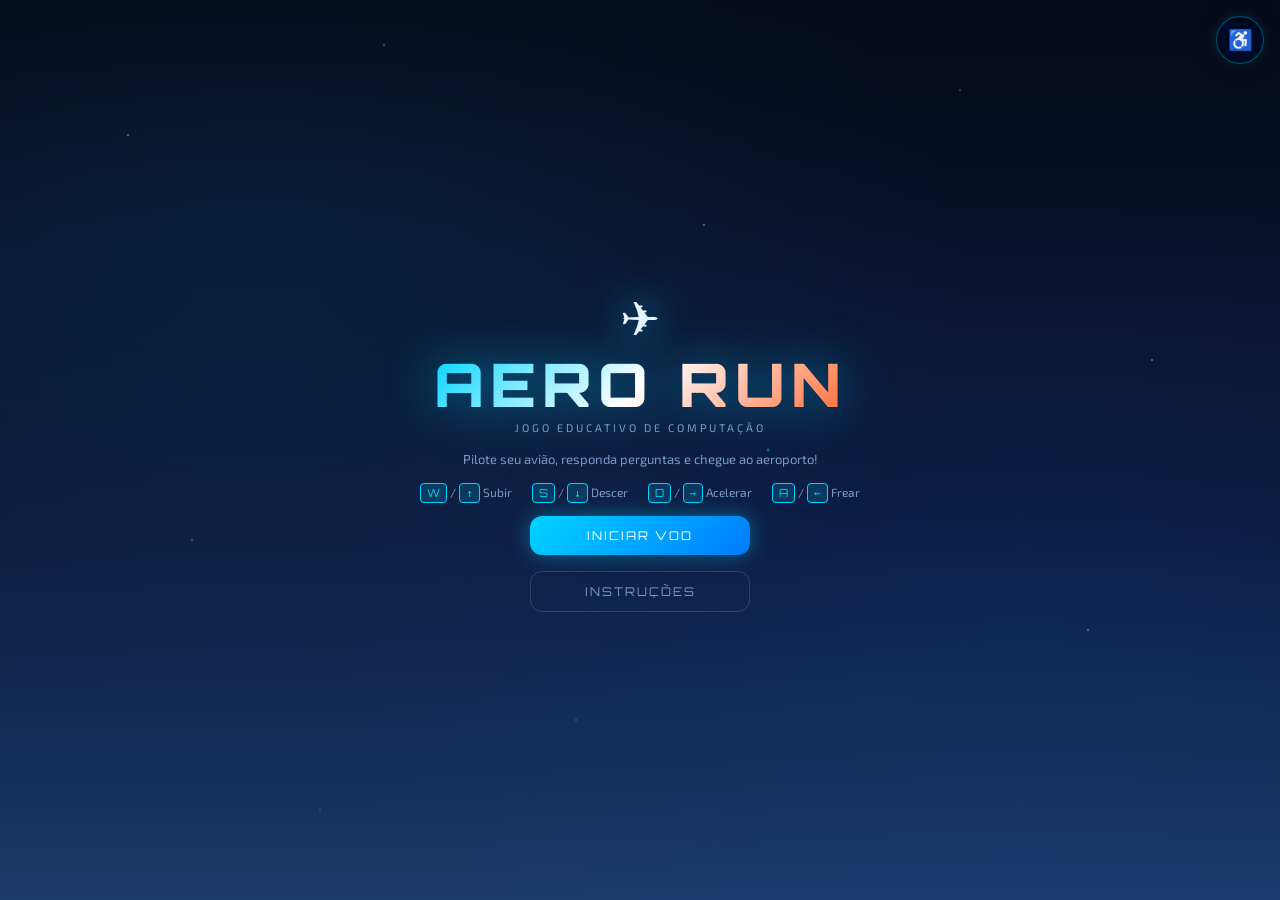
==== index.html @ 3db0f4b1 "Implementação da fonte A++ quase finalizado" ====
<!DOCTYPE html>
<html lang="pt-BR">
<head>
  <meta charset="UTF-8">
  <meta name="viewport" content="width=device-width, initial-scale=1.0">
  <title>Aero Run – Jogo Educativo</title>
  <link rel="stylesheet" href="assests/css/style.css">
  <link href="https://fonts.googleapis.com/css2?family=Orbitron:wght@400;700;900&family=Exo+2:wght@300;400;600&display=swap" rel="stylesheet">
</head>
<body>

  <!-- BOTÃO DE ACESSIBILIDADE FIXO (sempre visível) -->
  <button id="btn-accessibility" class="a11y-fab" title="Acessibilidade" aria-label="Abrir menu de acessibilidade">♿</button>

  <!-- SVG oculto com filtros de daltonismo -->
  <svg id="colorblind-filters" aria-hidden="true" focusable="false">
    <defs>
      <!-- Deuteranopia (deficiência verde) -->
      <filter id="cb-deuteranopia" color-interpolation-filters="linearRGB">
        <feColorMatrix type="matrix" values="
          0.367  0.861 -0.228  0  0
          0.280  0.673  0.047  0  0
         -0.012  0.043  0.969  0  0
          0      0      0      1  0"/>
      </filter>
      <!-- Protanopia (deficiência vermelha) -->
      <filter id="cb-protanopia" color-interpolation-filters="linearRGB">
        <feColorMatrix type="matrix" values="
          0.152  1.053 -0.205  0  0
          0.115  0.786  0.099  0  0
         -0.004 -0.048  1.052  0  0
          0      0      0      1  0"/>
      </filter>
      <!-- Tritanopia (deficiência azul) -->
      <filter id="cb-tritanopia" color-interpolation-filters="linearRGB">
        <feColorMatrix type="matrix" values="
          1.256 -0.077 -0.180  0  0
         -0.078  0.931  0.148  0  0
          0.005  0.691  0.304  0  0
          0      0      0      1  0"/>
      </filter>
    </defs>
  </svg>

  <!-- MODAL DE ACESSIBILIDADE -->
  <div id="accessibility-modal" class="accessibility-modal hidden" role="dialog" aria-modal="true" aria-labelledby="a11y-title">
    <div class="accessibility-panel">
      <div class="accessibility-header">
        <span class="accessibility-icon">♿</span>
        <h2 id="a11y-title">Acessibilidade</h2>
      </div>

      <!-- Fonte -->
      <div class="accessibility-section">
        <label class="accessibility-label">Tamanho da Fonte</label>
        <div class="font-size-controls">
          <button class="font-btn active" id="font-medium" title="Médio">A</button>
          <button class="font-btn" id="font-large"  title="Grande">A<sup>+</sup></button>
          <button class="font-btn" id="font-xlarge" title="Extra Grande">A<sup>++</sup></button>
        </div>
        <div class="font-preview">
          <span id="font-preview-text">Pilote seu avião até o aeroporto!</span>
        </div>
      </div>

      <!-- Tema -->
      <div class="accessibility-section">
        <label class="accessibility-label">Tema de Cores</label>
        <div class="theme-options">
          <button class="theme-opt-btn active" id="theme-dark"     title="Tema Escuro">🌙 Escuro</button>
          <button class="theme-opt-btn"        id="theme-light"    title="Tema Claro">☀️ Claro</button>
          <button class="theme-opt-btn"        id="theme-contrast" title="Alto Contraste">⬛ Alto Contraste</button>
        </div>
      </div>

      <!-- Daltonismo -->
      <div class="accessibility-section">
        <label class="accessibility-label">Modo Daltonismo</label>
        <div class="theme-options">
          <button class="theme-opt-btn active" id="cb-none"          title="Sem filtro">Nenhum</button>
          <button class="theme-opt-btn"        id="cb-deuteranopia-btn" title="Deficiência de verde">Deuteranopia</button>
          <button class="theme-opt-btn"        id="cb-protanopia-btn"   title="Deficiência de vermelho">Protanopia</button>
          <button class="theme-opt-btn"        id="cb-tritanopia-btn"   title="Deficiência de azul">Tritanopia</button>
        </div>
      </div>

      <button id="btn-close-accessibility" class="btn-primary btn-close-a11y">FECHAR</button>
    </div>
  </div>

  <!-- TELA INICIAL -->
  <div id="screen-start" class="screen active">
    <div class="stars-bg"></div>
    <div class="start-content">
      <div class="logo-area">
        <div class="plane-logo">✈</div>
        <h1>AERO RUN</h1>
        <p class="subtitle">Jogo Educativo de Computação</p>
      </div>
      <div class="start-info">
        <p>Pilote seu avião, responda perguntas e chegue ao aeroporto!</p>
      </div>
      <div class="controls-hint">
        <span><kbd>W</kbd> / <kbd>↑</kbd> Subir</span>
        <span><kbd>S</kbd> / <kbd>↓</kbd> Descer</span>
        <span><kbd>D</kbd> / <kbd>→</kbd> Acelerar</span>
        <span><kbd>A</kbd> / <kbd>←</kbd> Frear</span>
      </div>
      <button id="btn-start" class="btn-primary">INICIAR VOO</button>
      <button id="btn-instructions" class="btn-secondary">INSTRUÇÕES</button>
    </div>
  </div>

  <!-- TELA DE INSTRUÇÕES -->
  <div id="screen-instructions" class="screen">
    <div class="stars-bg"></div>
    <div class="modal-box">
      <h2>📋 Como Jogar</h2>
      <ul>
        <li>🎮 Use <strong>W/S</strong> ou <strong>setas</strong> para subir e descer</li>
        <li>🚀 Use <strong>D/→</strong> para acelerar e <strong>A/←</strong> para frear</li>
        <li>🐦 Evite os pássaros — colisão reduz combustível e retira 5 pontos</li>
        <li>❓ Colete os <strong>?</strong> para responder perguntas de computação</li>
        <li>⌨️ Nas perguntas, use <strong>W/S</strong> ou <strong>↑/↓</strong> para escolher e <strong>Enter</strong> para confirmar</li>
        <li>✅ Acertar = +5 pontos | ❌ Errar = -5 pontos</li>
        <li>🏁 Chegue ao aeroporto com combustível suficiente!</li>
      </ul>
      <h3>🏅 Medalhas</h3>
      <div class="medals-info">
        <span class="medal bronze">🥉 Bronze: 0–49</span>
        <span class="medal silver">🥈 Prata: 50–79</span>
        <span class="medal gold">🥇 Ouro: 80–100+</span>
      </div>
      <button id="btn-back" class="btn-secondary">VOLTAR</button>
    </div>
  </div>

  <!-- TELA DO JOGO -->
  <div id="screen-game" class="screen">
    <!-- HUD -->
    <div id="hud">
      <div class="hud-left">
        <span id="hud-phase">Fase 1</span>
      </div>
      <div class="hud-center">
        <div class="fuel-bar-wrap">
          <span>⛽</span>
          <div class="fuel-bar-track">
            <div id="fuel-bar" class="fuel-bar"></div>
          </div>
          <span id="fuel-text">100%</span>
        </div>
      </div>
      <div class="hud-right">
        <span>⭐ <span id="score">0</span></span>
      </div>
    </div>

    <!-- CANVAS DO JOGO -->
    <canvas id="gameCanvas"></canvas>

    <!-- OVERLAY DE PERGUNTA -->
    <div id="question-overlay" class="hidden">
      <div class="question-box">
        <button id="btn-question-close" class="question-close-btn hidden" title="Fechar" aria-label="Fechar pergunta">✕</button>
        <div class="question-header">❓ Pergunta de Computação</div>
        <p id="question-text"></p>
        <div id="question-options"></div>
        <div id="question-feedback" class="hidden"></div>
        <button id="btn-question-continue" class="btn-primary question-continue-btn hidden">CONTINUAR</button>
      </div>
    </div>

    <!-- OVERLAY DE PAUSA -->
    <div id="pause-overlay" class="hidden">
      <div class="modal-box">
        <h2>⏸ Pausado</h2>
        <button id="btn-resume" class="btn-primary">CONTINUAR</button>
        <button id="btn-quit" class="btn-secondary">SAIR</button>
      </div>
    </div>

    <button id="btn-pause" title="Pausar">⏸</button>
  </div>

  <!-- TELA DE FIM DE JOGO -->
  <div id="screen-gameover" class="screen">
    <div class="stars-bg"></div>
    <div class="modal-box">
      <div id="gameover-icon">💥</div>
      <h2 id="gameover-title">Fim de Voo!</h2>
      <p id="gameover-msg"></p>
      <div id="final-score-area">
        <span class="final-score-label">Pontuação Final</span>
        <span id="final-score">0</span>
        <span id="final-medal"></span>
        <div id="skill-message"></div>
      </div>
      <button id="btn-restart" class="btn-primary">JOGAR NOVAMENTE</button>
      <button id="btn-menu" class="btn-secondary">MENU</button>
    </div>
  </div>

  <script src="assests/js/questions.js?v=4"></script>
  <script src="assests/js/audio.js?v=4"></script>
  <script src="assests/js/game.js?v=4"></script>
</body>
</html>
---- assests/css/style.css ----
/* ===========================
   AERO RUN – style.css
   =========================== */

   :root {
    --sky-dark: #0a0e1a;
    --sky-mid: #0d1b3e;
    --sky-light: #1a3a6b;
    --accent: #00d4ff;
    --accent2: #ff6b35;
    --current-accent: #00d4ff;
    --success: #00e676;
    --danger: #ff3d3d;
    --text: #e8f4fd;
    --text-dim: #7a9cc4;
    --gold: #ffd700;
    --silver: #c0c0c0;
    --bronze: #cd7f32;
    --hud-bg: rgba(0, 10, 30, 0.85);
    --modal-bg: rgba(5, 15, 40, 0.97);
    --radius: 12px;
  }
  
  * {
    margin: 0;
    padding: 0;
    box-sizing: border-box;
  }
  
  body {
    font-family: 'Exo 2', sans-serif;
    background: var(--sky-dark);
    color: var(--text);
    overflow: hidden;
    width: 100vw;
    height: 100vh;
  }
  
  /* ===========================
     SCREENS
     =========================== */
  .screen {
    display: none;
    position: absolute;
    inset: 0;
    width: 100%;
    height: 100%;
  }
  .screen.active {
    display: flex;
    align-items: flex-start;
    justify-content: center;
    overflow-y: auto;
  }
  /* Centraliza verticalmente via margin:auto no próprio conteúdo (não no
     contêiner). Isso evita o bug clássico do flexbox onde align-items:center
     + overflow corta o topo do conteúdo e impede a rolagem até lá. Quando o
     conteúdo é mais alto que a tela, a margem vira 0 e dá para rolar
     normalmente do topo ao fim. */
  .screen.active > .start-content,
  .screen.active > .modal-box {
    margin-top: auto;
    margin-bottom: auto;
  }

  /* ===========================
     STARS BACKGROUND
     =========================== */
  .stars-bg {
    position: fixed;
    inset: 0;
    background:
      radial-gradient(ellipse at 20% 30%, rgba(0,180,255,0.08) 0%, transparent 50%),
      radial-gradient(ellipse at 80% 70%, rgba(0,80,200,0.1) 0%, transparent 50%),
      linear-gradient(180deg, #050a18 0%, #0d1b3e 60%, #1a3a6b 100%);
    z-index: 0;
  }
  .stars-bg::before {
    content: '';
    position: absolute;
    inset: 0;
    background-image:
      radial-gradient(1px 1px at 10% 15%, white 0%, transparent 100%),
      radial-gradient(1px 1px at 30% 5%, rgba(255,255,255,0.8) 0%, transparent 100%),
      radial-gradient(1px 1px at 55% 25%, white 0%, transparent 100%),
      radial-gradient(1px 1px at 75% 10%, rgba(255,255,255,0.6) 0%, transparent 100%),
      radial-gradient(1px 1px at 90% 40%, white 0%, transparent 100%),
      radial-gradient(1px 1px at 15% 60%, rgba(255,255,255,0.7) 0%, transparent 100%),
      radial-gradient(1px 1px at 45% 80%, rgba(255,255,255,0.5) 0%, transparent 100%),
      radial-gradient(1px 1px at 85% 70%, white 0%, transparent 100%),
      radial-gradient(2px 2px at 60% 50%, rgba(0,212,255,0.6) 0%, transparent 100%),
      radial-gradient(1px 1px at 25% 90%, rgba(255,255,255,0.4) 0%, transparent 100%);
  }
  
  /* ===========================
     START SCREEN
     =========================== */
  .start-content {
    position: relative;
    z-index: 1;
    display: flex;
    flex-direction: column;
    align-items: center;
    gap: 16px;
    text-align: center;
    max-width: 480px;
    padding: 28px 20px;
  }
  
  .logo-area {
    display: flex;
    flex-direction: column;
    align-items: center;
    gap: 4px;
  }
  
  .plane-logo {
    font-size: 48px;
    animation: planeFly 3s ease-in-out infinite;
    filter: drop-shadow(0 0 20px var(--accent));
  }
  
  @keyframes planeFly {
    0%, 100% { transform: translateY(0) rotate(-5deg); }
    50%       { transform: translateY(-12px) rotate(5deg); }
  }
  
  h1 {
    font-family: 'Orbitron', monospace;
    font-size: clamp(34px, 7vw, 60px);
    font-weight: 900;
    letter-spacing: 6px;
    background: linear-gradient(135deg, var(--accent), #ffffff, var(--accent2));
    -webkit-background-clip: text;
    -webkit-text-fill-color: transparent;
    background-clip: text;
    text-shadow: none;
    filter: drop-shadow(0 0 24px rgba(0,212,255,0.5));
    line-height: 1.1;
  }
  
  .subtitle {
    font-size: 11px;
    letter-spacing: 3px;
    text-transform: uppercase;
    color: var(--text-dim);
  }
  
  .start-info p {
    font-size: 13px;
    color: var(--text-dim);
    line-height: 1.5;
  }
  
  .controls-hint {
    display: flex;
    flex-wrap: wrap;
    justify-content: center;
    row-gap: 6px;
    column-gap: 20px;
    color: var(--text-dim);
    font-size: 12px;
  }
  
  kbd {
    background: rgba(0,212,255,0.15);
    border: 1px solid var(--accent);
    border-radius: 4px;
    padding: 2px 6px;
    font-family: 'Orbitron', monospace;
    font-size: 11px;
    color: var(--accent);
  }
  
  /* ===========================
     BUTTONS
     =========================== */
  .btn-primary, .btn-secondary {
    font-family: 'Orbitron', monospace;
    font-size: 12px;
    letter-spacing: 2px;
    padding: 12px 32px;
    border: none;
    border-radius: var(--radius);
    cursor: pointer;
    transition: all 0.2s;
    width: 220px;
  }
  
  .btn-primary {
    background: linear-gradient(135deg, var(--accent), #007aff);
    color: #fff;
    box-shadow: 0 0 20px rgba(0,212,255,0.4);
  }
  .btn-primary:hover {
    transform: translateY(-2px);
    box-shadow: 0 0 35px rgba(0,212,255,0.6);
  }
  
  .btn-secondary {
    background: transparent;
    color: var(--text-dim);
    border: 1px solid rgba(255,255,255,0.15);
  }
  .btn-secondary:hover {
    border-color: var(--accent);
    color: var(--accent);
  }
  
  /* ===========================
     MODAL BOX (Instructions, Pause, Gameover)
     =========================== */
  .modal-box {
    position: relative;
    z-index: 1;
    background: var(--modal-bg);
    border: 1px solid rgba(0,212,255,0.2);
    border-radius: 20px;
    padding: 40px 48px;
    display: flex;
    flex-direction: column;
    align-items: center;
    gap: 20px;
    max-width: 480px;
    width: 90%;
    box-shadow: 0 0 60px rgba(0,0,0,0.8), 0 0 30px rgba(0,212,255,0.1);
    text-align: center;
  }
  
  .modal-box h2 {
    font-family: 'Orbitron', monospace;
    font-size: 22px;
    color: var(--accent);
    letter-spacing: 2px;
  }
  
  .modal-box h3 {
    font-size: 16px;
    font-weight: 600;
    color: var(--text-dim);
  }
  
  .modal-box ul {
    list-style: none;
    text-align: left;
    display: flex;
    flex-direction: column;
    gap: 10px;
    width: 100%;
  }
  
  .modal-box ul li {
    background: rgba(255,255,255,0.04);
    padding: 10px 14px;
    border-radius: 8px;
    font-size: 14px;
    line-height: 1.5;
    border-left: 3px solid var(--accent);
  }
  
  .medals-info {
    display: flex;
    gap: 12px;
    flex-wrap: wrap;
    justify-content: center;
  }
  
  .medal {
    padding: 6px 16px;
    border-radius: 20px;
    font-size: 13px;
    font-weight: 600;
  }
  .medal.bronze { background: rgba(205,127,50,0.2); border: 1px solid var(--bronze); color: var(--bronze); }
  .medal.silver { background: rgba(192,192,192,0.15); border: 1px solid var(--silver); color: var(--silver); }
  .medal.gold   { background: rgba(255,215,0,0.15); border: 1px solid var(--gold); color: var(--gold); }

  /* ===========================
     TELA DE INSTRUÇÕES — cabe 100% na tela, com rolagem interna
     quando o conteúdo (ou a fonte grande) não couber na viewport.
     =========================== */
  #screen-instructions .modal-box {
    gap: 14px;
    padding: 32px 36px 28px;
    max-height: min(620px, 88vh);
    overflow-y: auto;
    overscroll-behavior: contain;
  }
  #screen-instructions .modal-box ul { gap: 8px; }
  #screen-instructions .modal-box ul li { padding: 9px 12px; }
  #screen-instructions .modal-box h3 { margin-top: 2px; }

  /* Barra de rolagem discreta, no estilo do jogo */
  #screen-instructions .modal-box::-webkit-scrollbar { width: 8px; }
  #screen-instructions .modal-box::-webkit-scrollbar-track { background: transparent; }
  #screen-instructions .modal-box::-webkit-scrollbar-thumb {
    background: rgba(0,212,255,0.35);
    border-radius: 4px;
  }
  #screen-instructions .modal-box::-webkit-scrollbar-thumb:hover { background: rgba(0,212,255,0.55); }

  /* Telas baixas (ex.: celular em paisagem) — reduz espaçamentos antes de precisar rolar */
  @media (max-height: 640px) {
    #screen-instructions .modal-box {
      max-height: 94vh;
      padding: 22px 24px 20px;
      gap: 10px;
    }
    #screen-instructions .modal-box ul li { padding: 7px 10px; }
  }
  
  /* ===========================
     GAME SCREEN
     =========================== */
  #screen-game {
    display: none;
    flex-direction: column;
  }
  #screen-game.active {
    display: flex;
  }
  
  #gameCanvas {
    display: block;
    width: 100%;
    height: 100%;
  }
  
  /* ===========================
     HUD
     =========================== */
  #hud {
    position: absolute;
    top: 0;
    left: 0;
    right: 0;
    z-index: 10;
    display: flex;
    align-items: center;
    justify-content: space-between;
    padding: 10px 20px;
    background: var(--hud-bg);
    border-bottom: 1px solid rgba(0,212,255,0.2);
    transition: border-color 1s ease;
    backdrop-filter: blur(8px);
    gap: 16px;
  }
  
  .hud-left, .hud-right {
    font-family: 'Orbitron', monospace;
    font-size: 13px;
    color: var(--current-accent);
    letter-spacing: 1px;
    min-width: 80px;
    transition: color 1s ease;
  }
  .hud-right { text-align: right; font-size: 15px; }
  
  .hud-center {
    flex: 1;
    display: flex;
    justify-content: center;
  }
  
  .fuel-bar-wrap {
    display: flex;
    align-items: center;
    gap: 8px;
    font-size: 13px;
    color: var(--text-dim);
  }
  
  .fuel-bar-track {
    width: 180px;
    height: 12px;
    background: rgba(255,255,255,0.1);
    border-radius: 6px;
    overflow: hidden;
    border: 1px solid rgba(255,255,255,0.1);
  }
  
  .fuel-bar {
    height: 100%;
    width: 100%;
    background: linear-gradient(90deg, var(--success), #00b8d4);
    border-radius: 6px;
    transition: width 0.3s, background 0.5s;
  }
  .fuel-bar.medium { background: linear-gradient(90deg, #ffb300, #ff6b35); }
  .fuel-bar.low    { background: linear-gradient(90deg, var(--danger), #ff8000); animation: fuelPulse 0.6s infinite; }
  
  @keyframes fuelPulse {
    0%, 100% { opacity: 1; }
    50%       { opacity: 0.5; }
  }
  
  #fuel-text {
    font-family: 'Orbitron', monospace;
    font-size: 11px;
    color: var(--current-accent);
    min-width: 36px;
    transition: color 1s ease;
  }
  
  #btn-pause {
    position: absolute;
    top: 60px;
    right: 16px;
    z-index: 10;
    background: var(--hud-bg);
    border: 1px solid rgba(255,255,255,0.15);
    color: var(--text-dim);
    width: 36px;
    height: 36px;
    border-radius: 8px;
    cursor: pointer;
    font-size: 16px;
    backdrop-filter: blur(8px);
    transition: all 0.2s;
  }
  #btn-pause:hover { border-color: var(--accent); color: var(--accent); }
  
  /* ===========================
     QUESTION OVERLAY
     =========================== */
  #question-overlay {
    position: absolute;
    inset: 0;
    z-index: 20;
    display: flex;
    align-items: center;
    justify-content: center;
    background: rgba(0,5,20,0.7);
    backdrop-filter: blur(4px);
    animation: fadeIn 0.3s;
  }
  #question-overlay.hidden { display: none; }
  
  @keyframes fadeIn {
    from { opacity: 0; }
    to   { opacity: 1; }
  }
  
  .question-box {
    position: relative;
    background: var(--modal-bg);
    border: 1px solid rgba(0,212,255,0.3);
    border-radius: 16px;
    padding: 24px 28px;
    max-width: 480px;
    width: 90%;
    box-shadow: 0 0 40px rgba(0,212,255,0.18);
    display: flex;
    flex-direction: column;
    gap: 12px;
  }

  /* Botão "X" para fechar a pergunta manualmente (aparece após responder) */
  .question-close-btn {
    position: absolute;
    top: 12px;
    right: 12px;
    width: 28px;
    height: 28px;
    border-radius: 50%;
    border: 1px solid rgba(255,255,255,0.2);
    background: rgba(255,255,255,0.08);
    color: var(--text-dim);
    font-size: 13px;
    line-height: 1;
    cursor: pointer;
    display: flex;
    align-items: center;
    justify-content: center;
    transition: all 0.15s;
  }
  .question-close-btn:hover {
    border-color: var(--danger);
    color: var(--danger);
    background: rgba(255,61,61,0.12);
  }
  .question-close-btn.hidden { display: none; }

  /* Botão "CONTINUAR" — fecha a pergunta após o jogador ver o resultado */
  .question-continue-btn {
    align-self: center;
    margin-top: 4px;
  }
  .question-continue-btn.hidden { display: none; }
  
  .question-header {
    font-family: 'Orbitron', monospace;
    font-size: 11px;
    color: var(--accent);
    letter-spacing: 2px;
    text-align: center;
  }
  
  #question-text {
    font-size: 14px;
    line-height: 1.5;
    text-align: center;
    color: var(--text);
  }
  
  #question-options {
    display: flex;
    flex-direction: column;
    gap: 8px;
  }
  
  .option-btn {
    background: rgba(255,255,255,0.05);
    border: 1px solid rgba(255,255,255,0.12);
    border-radius: 8px;
    padding: 10px 14px;
    color: var(--text);
    font-family: 'Exo 2', sans-serif;
    font-size: 13px;
    cursor: pointer;
    text-align: left;
    transition: all 0.15s;
    line-height: 1.4;
  }
  .option-btn:hover:not(:disabled) {
    border-color: var(--accent);
    background: rgba(0,212,255,0.1);
  }
  /* Alternativa selecionada via teclado (W/S ou ↑/↓) */
  .option-btn.selected:not(:disabled) {
    border-color: var(--accent);
    background: rgba(0,212,255,0.14);
    box-shadow: 0 0 0 2px rgba(0,212,255,0.3) inset;
  }
  .option-btn.correct {
    background: rgba(0,230,118,0.2);
    border-color: var(--success);
    color: var(--success);
  }
  .option-btn.wrong {
    background: rgba(255,61,61,0.2);
    border-color: var(--danger);
    color: var(--danger);
  }
  
  #question-feedback {
    text-align: center;
    font-size: 13px;
    padding: 8px;
    border-radius: 8px;
    font-weight: 600;
  }
  #question-feedback.hidden { display: none; }
  #question-feedback.success { color: var(--success); background: rgba(0,230,118,0.1); }
  #question-feedback.fail    { color: var(--danger);  background: rgba(255,61,61,0.1); }
  
  /* ===========================
     PAUSE OVERLAY
     =========================== */
  #pause-overlay {
    position: absolute;
    inset: 0;
    z-index: 20;
    display: flex;
    align-items: center;
    justify-content: center;
    background: rgba(0,5,20,0.75);
    backdrop-filter: blur(6px);
  }
  #pause-overlay.hidden { display: none; }
  
  /* ===========================
     GAME OVER SCREEN
     Tamanhos em clamp() para encolher em telas/janelas baixas
     antes de precisar de rolagem — a rolagem é só um resguardo.
     =========================== */
  #gameover-icon {
    font-size: clamp(26px, 6vh, 40px);
    animation: bounceIn 0.5s;
    line-height: 1;
  }
  
  @keyframes bounceIn {
    0%   { transform: scale(0); }
    60%  { transform: scale(1.2); }
    100% { transform: scale(1); }
  }
  
  #gameover-title {
    font-family: 'Orbitron', monospace;
    font-size: clamp(16px, 3.4vh, 20px);
    color: var(--accent);
  }
  
  #gameover-msg {
    color: var(--text-dim);
    font-size: clamp(11px, 2.2vh, 13px);
    line-height: 1.4;
  }
  
  #final-score-area {
    display: flex;
    flex-direction: column;
    align-items: center;
    gap: 2px;
    padding: clamp(8px, 1.8vh, 12px) clamp(14px, 3vw, 24px);
    background: rgba(0,212,255,0.06);
    border: 1px solid rgba(0,212,255,0.2);
    border-radius: 12px;
    width: 100%;
  }
  
  .final-score-label {
    font-size: 10px;
    letter-spacing: 2px;
    text-transform: uppercase;
    color: var(--text-dim);
  }
  
  #final-score {
    font-family: 'Orbitron', monospace;
    font-size: clamp(26px, 6vh, 38px);
    font-weight: 900;
    color: var(--accent);
    line-height: 1.1;
  }
  
  #final-medal {
    font-size: clamp(18px, 4vh, 26px);
    line-height: 1.2;
  }
  
  #skill-message {
    margin-top: 4px;
    padding: clamp(7px, 1.4vh, 10px) 14px;
    border-radius: 10px;
    background: rgba(255,255,255,0.07);
    border: 1px solid rgba(255,255,255,0.15);
    font-size: clamp(11px, 2.2vh, 13px);
    line-height: 1.4;
    color: #c8e6ff;
    text-align: center;
    font-style: italic;
  }
  
  /* Gameover usa modal-box menor que instruções, com padding/gap responsivos
     e um teto de altura + rolagem interna apenas como resguardo final,
     para nenhum elemento (ícone no topo, botão MENU embaixo) ficar cortado. */
  #screen-gameover .modal-box {
    padding: clamp(16px, 3.2vh, 28px) clamp(20px, 4vw, 36px);
    gap: clamp(6px, 1.4vh, 12px);
    max-width: 440px;
    max-height: min(680px, 94vh);
    overflow-y: auto;
    overscroll-behavior: contain;
  }
  #screen-gameover .modal-box::-webkit-scrollbar { width: 8px; }
  #screen-gameover .modal-box::-webkit-scrollbar-track { background: transparent; }
  #screen-gameover .modal-box::-webkit-scrollbar-thumb {
    background: rgba(0,212,255,0.35);
    border-radius: 4px;
  }
  #screen-gameover .modal-box::-webkit-scrollbar-thumb:hover { background: rgba(0,212,255,0.55); }

  /* Botões da tela final também respiram um pouco menos em telas baixas */
  #screen-gameover .btn-primary,
  #screen-gameover .btn-secondary {
    padding: clamp(9px, 1.8vh, 15px) 32px;
  }
    
  #phase-banner {
    position: absolute;
    top: 50%;
    left: 50%;
    transform: translate(-50%, -50%);
    z-index: 15;
    font-family: 'Orbitron', monospace;
    font-size: 28px;
    font-weight: 700;
    color: #fff;
    text-shadow: 0 0 30px var(--accent);
    letter-spacing: 4px;
    background: rgba(0,5,20,0.7);
    padding: 16px 40px;
    border-radius: 12px;
    border: 1px solid rgba(0,212,255,0.3);
    backdrop-filter: blur(8px);
    animation: phaseBanner 2.5s forwards;
    pointer-events: none;
  }
  
  @keyframes phaseBanner {
    0%   { opacity: 0; transform: translate(-50%, -60%) scale(0.8); }
    20%  { opacity: 1; transform: translate(-50%, -50%) scale(1); }
    70%  { opacity: 1; transform: translate(-50%, -50%) scale(1); }
    100% { opacity: 0; transform: translate(-50%, -40%) scale(1.05); }
  }
  
  /* ===========================
     SCORE POPUP
     =========================== */
  .score-popup {
    position: absolute;
    font-family: 'Orbitron', monospace;
    font-size: 20px;
    font-weight: 700;
    pointer-events: none;
    z-index: 12;
    animation: scoreFloat 1.2s forwards;
  }
  .score-popup.positive { color: var(--success); }
  .score-popup.negative { color: var(--danger); }
  
  @keyframes scoreFloat {
    0%   { opacity: 1; transform: translateY(0); }
    100% { opacity: 0; transform: translateY(-60px); }
  }
  
  /* ===========================
     RESPONSIVE
     =========================== */
  @media (max-width: 480px) {
    .fuel-bar-track { width: 120px; }
    .modal-box { padding: 28px 20px; }
    h1 { font-size: 40px; letter-spacing: 4px; }
  }

  /* ===========================

  /* ===========================
     FONT SIZE LEVELS
     Afeta todas as telas: início, instruções, perguntas, fim de jogo, pausa
     =========================== */

  /* Médio (padrão) */
  body.font-medium { font-size: 16px; }

  /* Grande */
  body.font-large {
    font-size: 20px;
  }
  body.font-large .start-info p,
  body.font-large .controls-hint,
  body.font-large .modal-box ul li,
  body.font-large .modal-box p,
  body.font-large #question-text,
  body.font-large .option-btn { font-size: 17px; }

  body.font-large .question-header,
  body.font-large #question-feedback { font-size: 14px; }
  body.font-large .subtitle { font-size: 13px; }

  body.font-large .btn-primary,
  body.font-large .btn-secondary { font-size: 14px; padding: 15px 40px; width: 260px; }
  /* Botão fechar não muda de tamanho com a fonte */
  body.font-large .btn-close-a11y { font-size: 12px !important; padding: 12px 32px !important; width: 100% !important; }

  body.font-large h1 { font-size: clamp(44px, 8.5vw, 72px); }
  body.font-large .plane-logo { font-size: 60px; }
  body.font-large .start-content { gap: 20px; padding: 36px 20px; }
  body.font-large .question-box { padding: 30px 34px; gap: 16px; }
  body.font-large .option-btn { padding: 14px 18px; }

  body.font-large .modal-box h2 { font-size: 24px; }
  body.font-large #gameover-title { font-size: clamp(16px, 3.6vh, 24px); }
  body.font-large #gameover-msg,
  body.font-large #skill-message { font-size: clamp(12px, 2.6vh, 17px); }
  body.font-large #final-score { font-size: clamp(28px, 6.4vh, 48px); }
  body.font-large #final-medal { font-size: clamp(19px, 4.4vh, 32px); }
  body.font-large #screen-gameover .modal-box {
    padding: clamp(16px, 3.4vh, 32px) clamp(20px, 4.4vw, 40px);
    gap: clamp(6px, 1.4vh, 16px);
  }

  /* Extra Grande */
  body.font-xlarge {
    font-size: 24px;
  }
  body.font-xlarge .start-info p,
  body.font-xlarge .controls-hint,
  body.font-xlarge .modal-box ul li,
  body.font-xlarge .modal-box p,
  body.font-xlarge #question-text,
  body.font-xlarge .option-btn { font-size: 21px; }

  body.font-xlarge .question-header,
  body.font-xlarge #question-feedback { font-size: 17px; }
  body.font-xlarge .subtitle { font-size: 16px; }

  body.font-xlarge .btn-primary,
  body.font-xlarge .btn-secondary { font-size: 17px; padding: 18px 48px; width: 300px; }
  /* Botão fechar não muda de tamanho com a fonte */
  body.font-xlarge .btn-close-a11y { font-size: 14px !important; padding: 12px 32px !important; width: 100% !important; }

  body.font-xlarge h1 { font-size: clamp(52px, 10vw, 88px); }
  body.font-xlarge .plane-logo { font-size: 72px; }
  body.font-xlarge .start-content { gap: 24px; padding: 44px 24px; }
  body.font-xlarge .question-box { padding: 36px 40px; gap: 20px; }
  body.font-xlarge .option-btn { padding: 17px 22px; }

  body.font-xlarge .modal-box h2 { font-size: 29px; }
  body.font-xlarge #gameover-title { font-size: clamp(19px, 4.2vh, 29px); }
  body.font-xlarge #gameover-msg,
  body.font-xlarge #skill-message { font-size: clamp(14px, 3vh, 20px); }
  body.font-xlarge #final-score { font-size: clamp(33px, 7.5vh, 56px); }
  body.font-xlarge #final-medal { font-size: clamp(22px, 5vh, 38px); }
  body.font-xlarge #screen-gameover .modal-box {
    padding: clamp(19px, 4vh, 38px) clamp(24px, 5.2vw, 48px);
    gap: clamp(7px, 1.6vh, 19px);
  }


  /* ===========================
     LIGHT THEME
     Afeta todas as telas e overlays
     =========================== */
  body.theme-light {
    --sky-dark: #ddeeff;
    --sky-mid:  #c2ddf7;
    --sky-light: #a8cff0;
    --text:      #0d1b3e;
    --text-dim:  #3a5a8a;
    --hud-bg:    rgba(200, 225, 255, 0.92);
    --modal-bg:  rgba(235, 247, 255, 0.98);
    background: var(--sky-dark);
    color: var(--text);
  }

  /* Fundo estrelas → céu diurno */
  body.theme-light .stars-bg {
    background:
      radial-gradient(ellipse at 20% 30%, rgba(100,180,255,0.2) 0%, transparent 50%),
      radial-gradient(ellipse at 80% 70%, rgba(80,160,240,0.15) 0%, transparent 50%),
      linear-gradient(180deg, #b8d9f5 0%, #cce8ff 60%, #e2f4ff 100%);
  }
  body.theme-light .stars-bg::before { opacity: 0; }

  /* Título */
  body.theme-light h1 {
    background: linear-gradient(135deg, #0055bb, #003a8c, #0088cc);
    -webkit-background-clip: text;
    background-clip: text;
    filter: drop-shadow(0 0 20px rgba(0,100,200,0.3));
  }
  body.theme-light .subtitle  { color: #3a5a8a; }
  body.theme-light .start-info p { color: #3a5a8a; }

  /* Teclas */
  body.theme-light kbd {
    background: rgba(0,100,200,0.1);
    border-color: #0077cc;
    color: #0055aa;
  }
  body.theme-light .controls-hint { color: #3a5a8a; }

  /* Botões */
  body.theme-light .btn-secondary {
    color: #3a5a8a;
    border-color: rgba(0,80,180,0.3);
  }
  body.theme-light .btn-secondary:hover {
    border-color: #0077cc;
    color: #0055aa;
  }

  /* Modal (instruções, pausa, fim de jogo) */
  body.theme-light .modal-box {
    border-color: rgba(0,100,200,0.25);
    box-shadow: 0 0 40px rgba(0,80,180,0.15);
  }
  body.theme-light .modal-box h2    { color: #0055aa; }
  body.theme-light .modal-box h3    { color: #3a5a8a; }
  body.theme-light .modal-box ul li {
    background: rgba(0,80,180,0.06);
    border-left-color: #0077cc;
    color: #0d1b3e;
  }

  /* Tela fim de jogo */
  body.theme-light #gameover-title  { color: #0055aa; }
  body.theme-light #gameover-msg    { color: #3a5a8a; }
  body.theme-light #final-score     { color: #0055aa; }
  body.theme-light #final-score-area {
    background: rgba(0,100,200,0.07);
    border-color: rgba(0,100,200,0.2);
  }
  body.theme-light .final-score-label { color: #3a5a8a; }
  body.theme-light #skill-message {
    background: rgba(0,80,180,0.07);
    border-color: rgba(0,80,180,0.15);
    color: #1a3a6b;
  }

  /* Perguntas */
  body.theme-light #question-overlay { background: rgba(180,215,255,0.55); }
  body.theme-light .question-box {
    border-color: rgba(0,100,200,0.3);
    box-shadow: 0 0 40px rgba(0,100,200,0.18);
  }
  body.theme-light .question-header  { color: #0055aa; }
  body.theme-light #question-text    { color: #0d1b3e; }
  body.theme-light .option-btn {
    background: rgba(0,80,180,0.06);
    border-color: rgba(0,80,180,0.2);
    color: #0d1b3e;
  }
  body.theme-light .option-btn:hover:not(:disabled) {
    border-color: #0077cc;
    background: rgba(0,120,200,0.12);
  }
  body.theme-light .option-btn.selected:not(:disabled) {
    border-color: #0077cc;
    background: rgba(0,120,200,0.16);
    box-shadow: 0 0 0 2px rgba(0,120,200,0.25) inset;
  }
  body.theme-light .option-btn.correct {
    background: rgba(0,180,80,0.15);
    border-color: #00b050;
    color: #006030;
  }
  body.theme-light .option-btn.wrong {
    background: rgba(200,30,30,0.12);
    border-color: #cc2222;
    color: #8b0000;
  }

  /* HUD */
  body.theme-light #hud {
    border-bottom-color: rgba(0,100,200,0.25);
  }
  body.theme-light .hud-left,
  body.theme-light .hud-right,
  body.theme-light #fuel-text { color: #0055aa; }
  body.theme-light .fuel-bar-wrap { color: #3a5a8a; }
  body.theme-light .fuel-bar-track {
    background: rgba(0,80,180,0.12);
    border-color: rgba(0,80,180,0.2);
  }

  /* Pausa overlay */
  body.theme-light #pause-overlay { background: rgba(180,215,255,0.65); }

  /* Painel acessibilidade */
  body.theme-light .accessibility-panel {
    background: rgba(235,247,255,0.98);
    border-color: rgba(0,100,200,0.25);
    box-shadow: 0 12px 48px rgba(0,60,180,0.2);
  }
  body.theme-light .accessibility-header h2 { color: #0055aa; }
  body.theme-light .accessibility-label     { color: #3a5a8a; }
  body.theme-light .font-btn {
    background: rgba(0,80,180,0.08);
    border-color: rgba(0,80,180,0.25);
    color: #0d1b3e;
  }
  body.theme-light .font-btn.active {
    background: #0077cc;
    border-color: #0055aa;
    color: #fff;
  }
  body.theme-light .font-btn:hover:not(.active) {
    border-color: #0077cc;
    background: rgba(0,100,200,0.15);
  }
  body.theme-light .font-preview {
    background: rgba(0,80,180,0.06);
    border-color: rgba(0,80,180,0.15);
    color: #0d1b3e;
  }
  body.theme-light .theme-toggle {
    background: rgba(0,80,180,0.15);
    border-color: rgba(0,80,180,0.3);
  }
  body.theme-light .theme-toggle.dark {
    background: rgba(0,150,255,0.35);
    border-color: #0077cc;
  }
  body.theme-light #theme-label { color: #3a5a8a; }
  body.theme-light .a11y-fab {
    background: rgba(0,100,200,0.85);
    box-shadow: 0 4px 18px rgba(0,80,200,0.35);
    border-color: rgba(0,80,200,0.4);
  }
  body.theme-light .a11y-fab:hover {
    background: #0077cc;
    box-shadow: 0 6px 24px rgba(0,100,220,0.5);
  }

  /* ===========================
     ALTO CONTRASTE (preto/amarelo)
     =========================== */
  body.theme-contrast {
    --sky-dark:  #000000;
    --sky-mid:   #000000;
    --sky-light: #111100;
    --accent:    #ffee00;
    --accent2:   #ffee00;
    --success:   #ffee00;
    --danger:    #ff8800;
    --text:      #ffff00;
    --text-dim:  #ffdd00;
    --gold:      #ffee00;
    --hud-bg:    rgba(0, 0, 0, 0.97);
    --modal-bg:  rgba(0, 0, 0, 0.99);
    background: #000;
    color: #ffff00;
  }
  body.theme-contrast .stars-bg {
    background: #000 !important;
  }
  body.theme-contrast .stars-bg::before { opacity: 0; }

  body.theme-contrast h1 {
    background: none;
    -webkit-background-clip: unset;
    background-clip: unset;
    -webkit-text-fill-color: #ffee00;
    color: #ffee00;
    filter: none;
    text-shadow: 0 0 20px rgba(255,238,0,0.5);
  }
  body.theme-contrast .plane-logo {
    filter: drop-shadow(0 0 16px rgba(255,238,0,0.7));
  }
  body.theme-contrast .subtitle,
  body.theme-contrast .start-info p,
  body.theme-contrast .controls-hint { color: #ffdd00; }

  body.theme-contrast kbd {
    background: #222200;
    border: 1px solid #ffee00;
    color: #ffee00;
  }
  body.theme-contrast .btn-primary {
    background: #ffee00;
    color: #000;
    border-color: #ffee00;
    box-shadow: 0 0 16px rgba(255,238,0,0.4);
  }
  body.theme-contrast .btn-primary:hover {
    background: #fff200;
    box-shadow: 0 0 28px rgba(255,238,0,0.7);
  }
  body.theme-contrast .btn-secondary {
    color: #ffee00;
    border-color: #ffee00;
    background: transparent;
  }
  body.theme-contrast .btn-secondary:hover {
    background: rgba(255,238,0,0.12);
  }

  body.theme-contrast .modal-box {
    background: #000;
    border: 2px solid #ffee00;
    box-shadow: 0 0 30px rgba(255,238,0,0.3);
  }
  body.theme-contrast .modal-box h2,
  body.theme-contrast .modal-box h3 { color: #ffee00; }
  body.theme-contrast .modal-box ul li {
    background: #111100;
    border-left: 3px solid #ffee00;
    color: #ffff00;
  }

  body.theme-contrast #question-overlay { background: rgba(0,0,0,0.92); }
  body.theme-contrast .question-box {
    background: #000;
    border: 2px solid #ffee00;
    box-shadow: 0 0 30px rgba(255,238,0,0.3);
  }
  body.theme-contrast .question-header { color: #ffee00; letter-spacing: 2px; }
  body.theme-contrast #question-text   { color: #ffff00; font-weight: 600; }
  body.theme-contrast .option-btn {
    background: #111100;
    border: 2px solid #ffee00;
    color: #ffff00;
    font-weight: 500;
  }
  body.theme-contrast .option-btn:hover:not(:disabled) {
    background: rgba(255,238,0,0.2);
    border-color: #fff200;
    color: #fff200;
  }
  body.theme-contrast .option-btn.selected:not(:disabled) {
    background: rgba(255,238,0,0.28);
    border-color: #fff200;
    box-shadow: 0 0 0 2px rgba(255,238,0,0.4) inset;
  }
  /* Correto: fundo amarelo escuro, texto preto — máximo contraste */
  body.theme-contrast .option-btn.correct {
    background: #ffee00;
    border-color: #ffee00;
    color: #000;
    font-weight: 700;
  }
  /* Errado: fundo laranja, texto branco — distinguível do amarelo */
  body.theme-contrast .option-btn.wrong {
    background: #ff6600;
    border-color: #ff6600;
    color: #fff;
    font-weight: 700;
  }
  body.theme-contrast #question-feedback {
    color: #ffff00;
    font-weight: 700;
  }
  body.theme-contrast #question-feedback.success {
    background: rgba(255,238,0,0.15);
    color: #ffee00;
  }
  body.theme-contrast #question-feedback.fail {
    background: rgba(255,102,0,0.2);
    color: #ff8800;
  }

  body.theme-contrast #hud { border-bottom: 1px solid #ffee00; }
  body.theme-contrast .hud-left,
  body.theme-contrast .hud-right,
  body.theme-contrast #fuel-text { color: #ffee00; }
  body.theme-contrast .fuel-bar-track {
    background: #222200;
    border-color: #ffee00;
  }
  body.theme-contrast .fuel-bar { background: #ffee00 !important; }

  body.theme-contrast #gameover-title { color: #ffee00; }
  body.theme-contrast #gameover-msg   { color: #ffdd00; }
  body.theme-contrast #final-score    { color: #ffee00; }
  body.theme-contrast #skill-message  {
    background: #111100;
    border-color: #ffee00;
    color: #ffff00;
    font-style: normal;
  }
  body.theme-contrast #final-score-area {
    background: #111100;
    border: 2px solid #ffee00;
  }
  body.theme-contrast .final-score-label { color: #ffdd00; }

  body.theme-contrast .medals-info .medal { border-color: #ffee00; color: #ffee00; }

  body.theme-contrast .accessibility-panel {
    background: #000;
    border: 2px solid #ffee00;
    box-shadow: 0 0 30px rgba(255,238,0,0.3);
  }
  body.theme-contrast .accessibility-header h2 { color: #ffee00; }
  body.theme-contrast .accessibility-label     { color: #ffdd00; }
  body.theme-contrast .font-btn {
    background: #111100;
    border-color: #ffee00;
    color: #ffff00;
  }
  body.theme-contrast .font-btn.active {
    background: #ffee00;
    border-color: #ffee00;
    color: #000;
  }
  body.theme-contrast .font-btn:hover:not(.active) {
    background: rgba(255,238,0,0.15);
  }
  body.theme-contrast .font-preview {
    background: #111100;
    border-color: #333300;
    color: #ffdd00;
  }
  body.theme-contrast .theme-toggle      { background: #222200; border-color: #ffee00; }
  body.theme-contrast .theme-toggle.active-contrast { background: rgba(255,238,0,0.25); }
  body.theme-contrast #theme-label       { color: #ffdd00; }
  body.theme-contrast .a11y-fab {
    background: #000;
    border: 2px solid #ffee00;
    color: #ffee00;
    box-shadow: 0 0 16px rgba(255,238,0,0.3);
  }
  body.theme-contrast .a11y-fab:hover {
    background: #111100;
    box-shadow: 0 0 24px rgba(255,238,0,0.5);
  }

  /* ===========================
     DALTONISMO — filtros SVG
     =========================== */

  /* Os filtros são injetados via JS no <svg> oculto abaixo */
  body.colorblind-deuteranopia { filter: url(#cb-deuteranopia); }
  body.colorblind-protanopia   { filter: url(#cb-protanopia);   }
  body.colorblind-tritanopia   { filter: url(#cb-tritanopia);   }

  /* SVG oculto com as matrizes de cor */
  #colorblind-filters {
    position: absolute;
    width: 0;
    height: 0;
    overflow: hidden;
  }

  /* ===========================
     BOTÃO FLUTUANTE ACESSIBILIDADE
     =========================== */
  .a11y-fab {
    position: fixed;
    top: 16px;
    right: 16px;
    z-index: 200;
    width: 48px;
    height: 48px;
    border-radius: 50%;
    border: 1px solid rgba(0, 212, 255, 0.35);
    background: rgba(0, 10, 40, 0.82);
    color: var(--accent);
    font-size: 20px;
    cursor: pointer;
    display: flex;
    align-items: center;
    justify-content: center;
    box-shadow: 0 4px 18px rgba(0, 0, 0, 0.5), 0 0 12px rgba(0, 212, 255, 0.2);
    backdrop-filter: blur(8px);
    transition: transform 0.2s, box-shadow 0.2s, background 0.2s;
  }
  .a11y-fab:hover {
    transform: scale(1.1);
    box-shadow: 0 6px 24px rgba(0, 0, 0, 0.6), 0 0 20px rgba(0, 212, 255, 0.35);
    background: rgba(0, 25, 70, 0.9);
  }
  .a11y-fab:active { transform: scale(0.96); }

  /* ===========================
     MODAL DE ACESSIBILIDADE
     =========================== */
  .accessibility-modal {
    position: fixed;
    inset: 0;
    z-index: 190;
    display: flex;
    align-items: center;
    justify-content: center;
    background: rgba(0, 5, 20, 0.6);
    backdrop-filter: blur(6px);
    animation: fadeIn 0.2s ease;
  }
  .accessibility-modal.hidden { display: none; }

  .accessibility-panel {
    background: rgba(5, 15, 45, 0.97);
    border: 1px solid rgba(0, 212, 255, 0.25);
    border-radius: 20px;
    padding: 36px 40px;
    width: 90%;
    max-width: 400px;
    display: flex;
    flex-direction: column;
    gap: 26px;
    box-shadow: 0 12px 48px rgba(0, 0, 0, 0.7), 0 0 30px rgba(0, 212, 255, 0.1);
    animation: slideUp 0.28s cubic-bezier(0.34, 1.56, 0.64, 1);
  }

  @keyframes slideUp {
    from { opacity: 0; transform: translateY(20px) scale(0.96); }
    to   { opacity: 1; transform: translateY(0) scale(1); }
  }

  .accessibility-header {
    display: flex;
    align-items: center;
    gap: 12px;
  }
  .accessibility-icon { font-size: 22px; }
  .accessibility-header h2 {
    font-family: 'Orbitron', monospace;
    font-size: 17px;
    color: var(--accent);
    letter-spacing: 2px;
    margin: 0;
  }

  .accessibility-section {
    display: flex;
    flex-direction: column;
    gap: 12px;
  }

  .accessibility-label {
    font-size: 10px;
    letter-spacing: 2.5px;
    text-transform: uppercase;
    color: var(--text-dim);
    font-family: 'Orbitron', monospace;
  }

  /* Botões de tamanho de fonte */
  .font-size-controls {
    display: flex;
    gap: 10px;
  }
  .font-btn {
    flex: 1;
    padding: 13px 6px;
    background: rgba(255, 255, 255, 0.06);
    border: 1px solid rgba(255, 255, 255, 0.15);
    border-radius: 10px;
    color: var(--text);
    cursor: pointer;
    font-family: 'Exo 2', sans-serif;
    font-weight: 700;
    transition: all 0.18s;
    display: flex;
    align-items: baseline;
    justify-content: center;
    gap: 1px;
    line-height: 1;
  }
  .font-btn:nth-child(1) { font-size: 17px; }
  .font-btn:nth-child(2) { font-size: 21px; }
  .font-btn:nth-child(3) { font-size: 25px; }

  .font-btn:hover:not(.active) {
    border-color: var(--accent);
    background: rgba(0, 212, 255, 0.1);
  }
  .font-btn.active {
    background: var(--accent);
    border-color: var(--accent);
    color: #000;
    box-shadow: 0 0 14px rgba(0, 212, 255, 0.4);
  }

  .font-preview {
    background: rgba(255, 255, 255, 0.04);
    border: 1px solid rgba(255, 255, 255, 0.08);
    border-radius: 8px;
    padding: 10px 14px;
    color: var(--text-dim);
    text-align: center;
    font-style: italic;
    transition: font-size 0.2s;
    font-size: 1em;
  }

  /* Toggle de tema → substituído por botões */
  .theme-options {
    display: flex;
    flex-wrap: wrap;
    gap: 8px;
  }
  .theme-opt-btn {
    flex: 1;
    min-width: 0;
    padding: 10px 4px;
    background: rgba(255, 255, 255, 0.06);
    border: 1px solid rgba(255, 255, 255, 0.15);
    border-radius: 10px;
    color: var(--text);
    cursor: pointer;
    font-family: 'Exo 2', sans-serif;
    font-size: 11px;
    font-weight: 600;
    letter-spacing: 0.2px;
    transition: all 0.18s;
    white-space: normal;
    word-break: break-word;
    text-align: center;
    line-height: 1.3;
  }
  .theme-opt-btn:hover:not(.active) {
    border-color: var(--accent);
    background: rgba(0, 212, 255, 0.1);
  }
  .theme-opt-btn.active {
    background: var(--accent);
    border-color: var(--accent);
    color: #000;
    box-shadow: 0 0 14px rgba(0, 212, 255, 0.35);
  }
  body.theme-contrast .theme-opt-btn.active {
    background: #ffee00;
    border-color: #ffee00;
    color: #000;
  }
  body.theme-light .theme-opt-btn {
    background: rgba(0,80,180,0.07);
    border-color: rgba(0,80,180,0.22);
    color: #0d1b3e;
  }
  body.theme-light .theme-opt-btn:hover:not(.active) {
    border-color: #0077cc;
    background: rgba(0,100,200,0.14);
  }
  body.theme-light .theme-opt-btn.active {
    background: #0077cc;
    border-color: #0055aa;
    color: #fff;
  }

  #theme-label { display: none; } /* não usado mais */

  .btn-close-a11y { width: 100%; margin-top: 4px; }

  /* ===========================
     TRANSIÇÃO CINEMATOGRÁFICA DE FASE
     =========================== */
  #phase-transition {
    position: absolute;
    inset: 0;
    z-index: 30;
    display: flex;
    align-items: center;
    justify-content: center;
    overflow: hidden;
  }
  
  /* Fundo escuro que surge */
  #phase-transition::before {
    content: '';
    position: absolute;
    inset: 0;
    background: radial-gradient(ellipse at center, #050d20 0%, #010509 100%);
    opacity: 0;
    animation: ptFadeIn 0.5s ease 0.05s forwards;
    z-index: 0;
  }
  @keyframes ptFadeIn { to { opacity: 1; } }
  
  /* Barras cinematográficas (topo e base) */
  .pt-bar {
    position: absolute;
    left: 0; right: 0;
    height: 0;
    background: #000;
    transition: height 0.5s cubic-bezier(0.77,0,0.18,1);
    z-index: 2;
  }
  .pt-bar-top    { top: 0; }
  .pt-bar-bottom { bottom: 0; }
  .pt-bar.in     { height: 15%; }
  
  /* Conteúdo central */
  .pt-content {
    position: relative;
    z-index: 3;
    display: flex;
    flex-direction: column;
    align-items: center;
    gap: 10px;
    text-align: center;
    padding: 20px;
    opacity: 0;
    transition: opacity 0.4s ease;
  }
  #phase-transition.show-content .pt-content { opacity: 1; }
  
  /* "FASE X COMPLETA" */
  .pt-completed {
    font-family: 'Orbitron', monospace;
    font-size: clamp(0.6rem, 1.5vw, 0.85rem);
    letter-spacing: 6px;
    color: rgba(0,212,255,0.6);
    animation: ptSlideDown 0.5s ease 0.55s both;
  }
  
  /* Check animado */
  .pt-check {
    font-size: clamp(2.5rem, 8vw, 4.5rem);
    color: #00e676;
    filter: drop-shadow(0 0 18px #00e676);
    animation: ptPop 0.5s cubic-bezier(0.34,1.56,0.64,1) 0.8s both;
  }
  
  /* Linha divisória */
  .pt-divider {
    width: 0;
    height: 1px;
    background: linear-gradient(90deg, transparent, var(--accent), transparent);
    animation: ptLine 0.7s ease 1.05s forwards;
  }
  @keyframes ptLine { to { width: clamp(200px, 40vw, 320px); } }
  
  /* "PRÓXIMA FASE" */
  .pt-next-label {
    font-family: 'Orbitron', monospace;
    font-size: clamp(0.55rem, 1.2vw, 0.75rem);
    letter-spacing: 6px;
    color: var(--gold);
    animation: ptSlideUp 0.5s ease 1.2s both;
  }
  
  /* Número grande da fase */
  .pt-number {
    font-family: 'Orbitron', monospace;
    font-size: clamp(6rem, 20vw, 14rem);
    font-weight: 900;
    line-height: 1;
    background: linear-gradient(135deg, #00d4ff 0%, #fff 45%, #ffd700 100%);
    -webkit-background-clip: text;
    -webkit-text-fill-color: transparent;
    background-clip: text;
    filter: drop-shadow(0 0 35px rgba(0,212,255,0.4));
    animation: ptSlideUp 0.6s cubic-bezier(0.34,1.56,0.64,1) 1.35s both;
  }
  
  /* Nome da fase */
  .pt-name {
    font-family: 'Exo 2', sans-serif;
    font-size: clamp(0.9rem, 2.5vw, 1.4rem);
    font-weight: 300;
    letter-spacing: 4px;
    text-transform: uppercase;
    color: rgba(232,244,253,0.8);
    animation: ptSlideUp 0.55s ease 1.55s both;
  }
  
  /* Stats da fase */
  .pt-stats {
    display: flex;
    gap: 24px;
    margin-top: 6px;
    animation: ptFadeUp 0.5s ease 1.85s both;
  }
  .pt-stat {
    display: flex;
    flex-direction: column;
    align-items: center;
    gap: 3px;
  }
  .pt-stat span:first-child {
    font-size: 0.7rem;
    letter-spacing: 1px;
    color: rgba(122,156,196,0.7);
    font-family: 'Orbitron', monospace;
  }
  .pt-stat span:last-child {
    font-size: 1.2rem;
    font-weight: 700;
    color: var(--gold);
    font-family: 'Orbitron', monospace;
  }
  
  /* Barra de loading */
  .pt-loading {
    width: clamp(180px, 38vw, 300px);
    height: 3px;
    background: rgba(255,255,255,0.08);
    border-radius: 2px;
    overflow: hidden;
    margin-top: 10px;
    animation: ptFadeUp 0.3s ease 2.1s both;
  }
  .pt-loading-fill {
    height: 100%;
    width: 0%;
    background: linear-gradient(90deg, var(--accent), var(--gold));
    border-radius: 2px;
    transition: width 1.5s cubic-bezier(0.4,0,0.2,1) 2.2s;
  }
  
  /* Saída da transição */
  #phase-transition.exit {
    animation: ptExit 0.6s ease forwards;
  }
  @keyframes ptExit {
    0%   { opacity: 1; transform: scale(1); }
    50%  { opacity: 1; transform: scale(1.03); }
    100% { opacity: 0; transform: scale(0.97); }
  }
  
  /* Keyframes auxiliares */
  @keyframes ptSlideDown {
    from { opacity: 0; transform: translateY(-24px); }
    to   { opacity: 1; transform: translateY(0); }
  }
  @keyframes ptSlideUp {
    from { opacity: 0; transform: translateY(24px); }
    to   { opacity: 1; transform: translateY(0); }
  }
  @keyframes ptPop {
    from { opacity: 0; transform: scale(0.2) rotate(-15deg); }
    to   { opacity: 1; transform: scale(1) rotate(0deg); }
  }
  @keyframes ptFadeUp {
    from { opacity: 0; transform: translateY(12px); }
    to   { opacity: 1; transform: translateY(0); }
  }
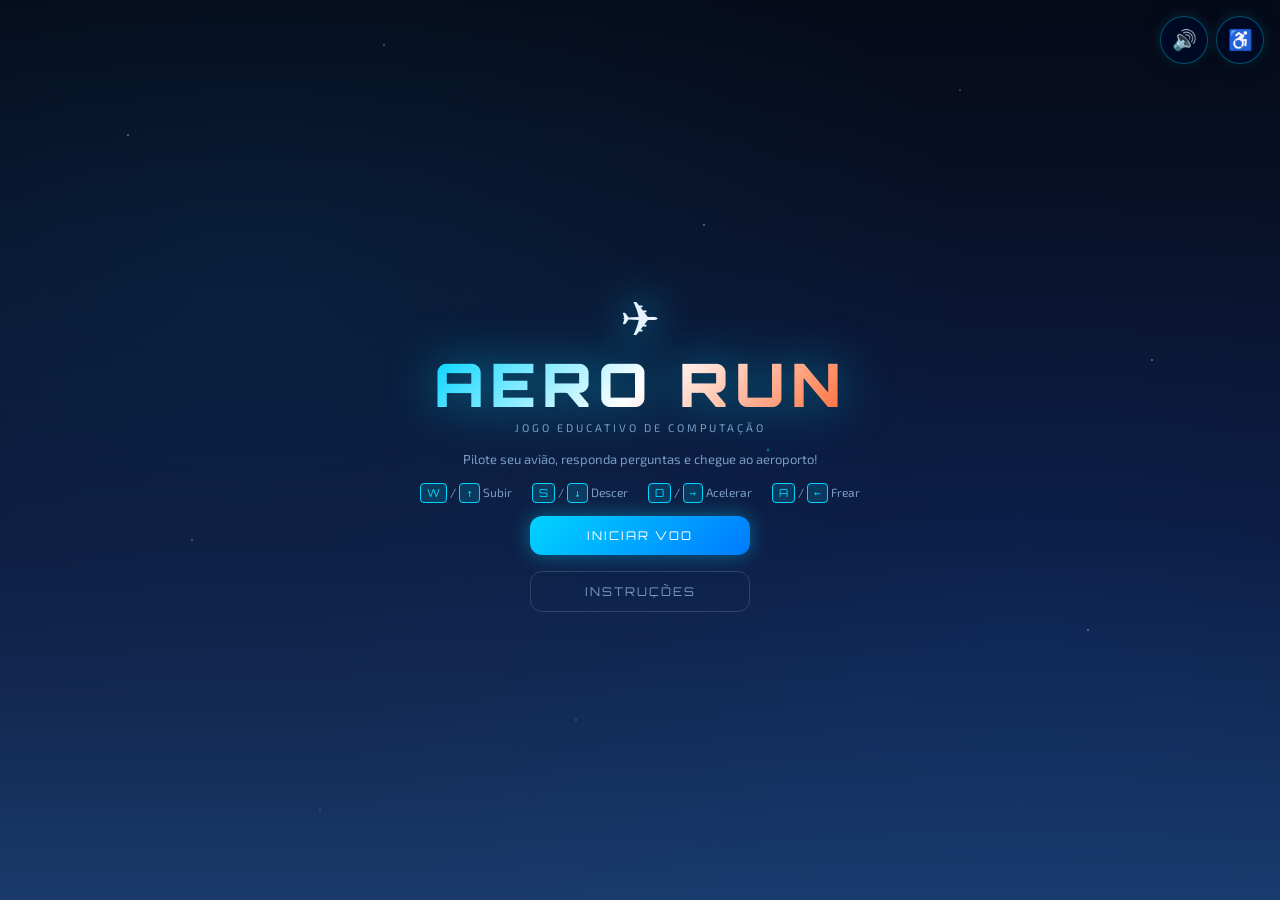
==== commit dfaf4c44: "AB#70" ====
--- a/index.html
+++ b/index.html
@@ -9,8 +9,24 @@
 </head>
 <body>
 
+  <!-- OVERLAY: GIRAR DISPOSITIVO PARA PAISAGEM (somente celulares em retrato) -->
+  <div id="rotate-overlay" class="rotate-overlay">
+    <div class="rotate-content">
+      <div class="rotate-icon">📱</div>
+      <p>Gire seu dispositivo</p>
+      <span>O Aero Run é jogado na horizontal</span>
+    </div>
+  </div>
+
   <!-- BOTÃO DE ACESSIBILIDADE FIXO (sempre visível) -->
   <button id="btn-accessibility" class="a11y-fab" title="Acessibilidade" aria-label="Abrir menu de acessibilidade">♿</button>
+
+  <!-- BOTÃO E PAINEL DE ÁUDIO FIXOS (sempre visíveis) -->
+  <button id="btn-audio" class="a11y-fab audio-fab" title="Áudio" aria-label="Abrir controle de áudio">🔊</button>
+  <div id="audio-panel" class="audio-panel hidden" role="dialog" aria-label="Controle de áudio">
+    <button id="btn-mute" class="audio-mute-btn" title="Silenciar música" aria-label="Silenciar ou ativar música">🔊</button>
+    <input type="range" id="volume-slider" class="volume-slider" min="0" max="100" value="60" aria-label="Volume da música">
+  </div>
 
   <!-- SVG oculto com filtros de daltonismo -->
   <svg id="colorblind-filters" aria-hidden="true" focusable="false">
--- a/assests/css/style.css
+++ b/assests/css/style.css
@@ -34,6 +34,96 @@
     overflow: hidden;
     width: 100vw;
     height: 100vh;
+  }
+
+  /* ===========================
+     OVERLAY: GIRAR PARA PAISAGEM
+     Fica oculto por padrão (desktop/notebook) e só aparece em telas de
+     celular quando o dispositivo está no modo retrato.
+     A classe "force-rotate" é aplicada via JS (game.js) como reforço
+     para navegadores que não reagem bem à media query de orientação.
+     =========================== */
+  .rotate-overlay {
+    display: none;
+  }
+
+  @keyframes rotate-hint {
+    0%, 100% { transform: rotate(0deg); }
+    50%      { transform: rotate(90deg); }
+  }
+
+  body.force-rotate .rotate-overlay {
+    display: flex;
+    align-items: center;
+    justify-content: center;
+    position: fixed;
+    inset: 0;
+    z-index: 9999;
+    background: var(--sky-dark);
+    text-align: center;
+    padding: 32px;
+  }
+  body.force-rotate .rotate-content {
+    display: flex;
+    flex-direction: column;
+    align-items: center;
+    gap: 14px;
+    color: var(--text);
+  }
+  body.force-rotate .rotate-icon {
+    font-size: 64px;
+    animation: rotate-hint 1.6s ease-in-out infinite;
+  }
+  body.force-rotate .rotate-content p {
+    font-family: 'Orbitron', sans-serif;
+    font-size: 18px;
+    font-weight: 700;
+    letter-spacing: 1px;
+    margin: 0;
+  }
+  body.force-rotate .rotate-content span {
+    font-size: 13px;
+    color: var(--text-dim);
+  }
+
+  @media (max-width: 900px) and (orientation: portrait) {
+    .rotate-overlay {
+      display: flex;
+      align-items: center;
+      justify-content: center;
+      position: fixed;
+      inset: 0;
+      z-index: 9999;
+      background: var(--sky-dark);
+      text-align: center;
+      padding: 32px;
+    }
+
+    .rotate-content {
+      display: flex;
+      flex-direction: column;
+      align-items: center;
+      gap: 14px;
+      color: var(--text);
+    }
+
+    .rotate-icon {
+      font-size: 64px;
+      animation: rotate-hint 1.6s ease-in-out infinite;
+    }
+
+    .rotate-content p {
+      font-family: 'Orbitron', sans-serif;
+      font-size: 18px;
+      font-weight: 700;
+      letter-spacing: 1px;
+      margin: 0;
+    }
+
+    .rotate-content span {
+      font-size: 13px;
+      color: var(--text-dim);
+    }
   }
   
   /* ===========================
@@ -1228,6 +1318,84 @@
   .a11y-fab:active { transform: scale(0.96); }
 
   /* ===========================
+     BOTÃO E PAINEL DE ÁUDIO
+     =========================== */
+  .audio-fab {
+    right: 72px; /* ao lado do botão de acessibilidade (right: 16px + 48px + gap) */
+  }
+
+  .audio-panel {
+    position: fixed;
+    top: 72px;
+    right: 16px;
+    z-index: 200;
+    display: flex;
+    align-items: center;
+    gap: 10px;
+    padding: 10px 14px;
+    border-radius: 999px;
+    border: 1px solid rgba(0, 212, 255, 0.35);
+    background: rgba(0, 10, 40, 0.9);
+    box-shadow: 0 4px 18px rgba(0, 0, 0, 0.5), 0 0 12px rgba(0, 212, 255, 0.2);
+    backdrop-filter: blur(8px);
+  }
+  .audio-panel.hidden {
+    display: none;
+  }
+
+  .audio-mute-btn {
+    width: 32px;
+    height: 32px;
+    flex-shrink: 0;
+    border: none;
+    border-radius: 50%;
+    background: transparent;
+    color: var(--accent);
+    font-size: 17px;
+    cursor: pointer;
+    display: flex;
+    align-items: center;
+    justify-content: center;
+    transition: background 0.2s;
+  }
+  .audio-mute-btn:hover { background: rgba(0, 212, 255, 0.15); }
+
+  .volume-slider {
+    -webkit-appearance: none;
+    appearance: none;
+    width: 110px;
+    height: 4px;
+    border-radius: 999px;
+    background: rgba(0, 212, 255, 0.25);
+    outline: none;
+    cursor: pointer;
+  }
+  .volume-slider::-webkit-slider-thumb {
+    -webkit-appearance: none;
+    appearance: none;
+    width: 16px;
+    height: 16px;
+    border-radius: 50%;
+    background: var(--accent);
+    box-shadow: 0 0 8px rgba(0, 212, 255, 0.6);
+    cursor: pointer;
+  }
+  .volume-slider::-moz-range-thumb {
+    width: 16px;
+    height: 16px;
+    border: none;
+    border-radius: 50%;
+    background: var(--accent);
+    box-shadow: 0 0 8px rgba(0, 212, 255, 0.6);
+    cursor: pointer;
+  }
+  .volume-slider::-moz-range-track {
+    height: 4px;
+    border-radius: 999px;
+    background: rgba(0, 212, 255, 0.25);
+  }
+
+  /* ===========================
      MODAL DE ACESSIBILIDADE
      =========================== */
   .accessibility-modal {
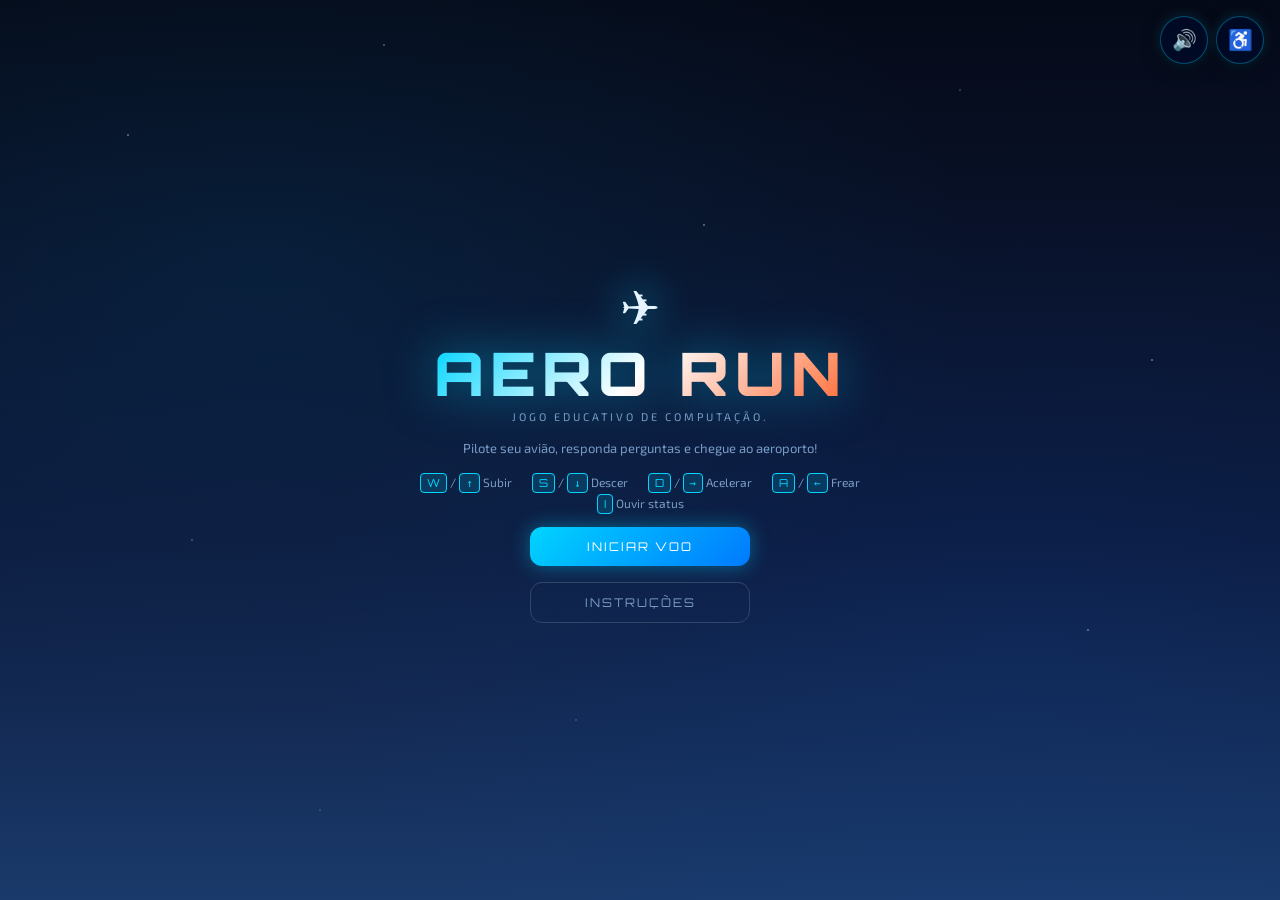
==== commit a374db6b: "Início da melhora do leitor de tela" ====
--- a/index.html
+++ b/index.html
@@ -9,23 +9,17 @@
 </head>
 <body>
 
+  <!-- ANUNCIADORES PARA LEITOR DE TELA (regiões aria-live, invisíveis na tela) -->
+  <div id="announcer" class="sr-only" role="status" aria-live="polite" aria-atomic="true"></div>
+  <div id="announcer-alert" class="sr-only" role="alert" aria-live="assertive" aria-atomic="true"></div>
+
   <!-- OVERLAY: GIRAR DISPOSITIVO PARA PAISAGEM (somente celulares em retrato) -->
-  <div id="rotate-overlay" class="rotate-overlay">
+  <div id="rotate-overlay" class="rotate-overlay" aria-hidden="true">
     <div class="rotate-content">
       <div class="rotate-icon">📱</div>
       <p>Gire seu dispositivo</p>
       <span>O Aero Run é jogado na horizontal</span>
     </div>
-  </div>
-
-  <!-- BOTÃO DE ACESSIBILIDADE FIXO (sempre visível) -->
-  <button id="btn-accessibility" class="a11y-fab" title="Acessibilidade" aria-label="Abrir menu de acessibilidade">♿</button>
-
-  <!-- BOTÃO E PAINEL DE ÁUDIO FIXOS (sempre visíveis) -->
-  <button id="btn-audio" class="a11y-fab audio-fab" title="Áudio" aria-label="Abrir controle de áudio">🔊</button>
-  <div id="audio-panel" class="audio-panel hidden" role="dialog" aria-label="Controle de áudio">
-    <button id="btn-mute" class="audio-mute-btn" title="Silenciar música" aria-label="Silenciar ou ativar música">🔊</button>
-    <input type="range" id="volume-slider" class="volume-slider" min="0" max="100" value="60" aria-label="Volume da música">
   </div>
 
   <!-- SVG oculto com filtros de daltonismo -->
@@ -62,41 +56,41 @@
   <div id="accessibility-modal" class="accessibility-modal hidden" role="dialog" aria-modal="true" aria-labelledby="a11y-title">
     <div class="accessibility-panel">
       <div class="accessibility-header">
-        <span class="accessibility-icon">♿</span>
+        <span class="accessibility-icon" aria-hidden="true">♿</span>
         <h2 id="a11y-title">Acessibilidade</h2>
       </div>
 
       <!-- Fonte -->
       <div class="accessibility-section">
-        <label class="accessibility-label">Tamanho da Fonte</label>
-        <div class="font-size-controls">
-          <button class="font-btn active" id="font-medium" title="Médio">A</button>
-          <button class="font-btn" id="font-large"  title="Grande">A<sup>+</sup></button>
-          <button class="font-btn" id="font-xlarge" title="Extra Grande">A<sup>++</sup></button>
-        </div>
-        <div class="font-preview">
+        <div class="accessibility-label" id="lbl-font">Tamanho da Fonte</div>
+        <div class="font-size-controls" role="group" aria-labelledby="lbl-font">
+          <button class="font-btn active" id="font-medium" title="Médio" aria-label="Fonte média" aria-pressed="true">A</button>
+          <button class="font-btn" id="font-large"  title="Grande" aria-label="Fonte grande" aria-pressed="false">A<sup>+</sup></button>
+          <button class="font-btn" id="font-xlarge" title="Extra Grande" aria-label="Fonte extra grande" aria-pressed="false">A<sup>++</sup></button>
+        </div>
+        <div class="font-preview" aria-hidden="true">
           <span id="font-preview-text">Pilote seu avião até o aeroporto!</span>
         </div>
       </div>
 
       <!-- Tema -->
       <div class="accessibility-section">
-        <label class="accessibility-label">Tema de Cores</label>
-        <div class="theme-options">
-          <button class="theme-opt-btn active" id="theme-dark"     title="Tema Escuro">🌙 Escuro</button>
-          <button class="theme-opt-btn"        id="theme-light"    title="Tema Claro">☀️ Claro</button>
-          <button class="theme-opt-btn"        id="theme-contrast" title="Alto Contraste">⬛ Alto Contraste</button>
+        <div class="accessibility-label" id="lbl-theme">Tema de Cores</div>
+        <div class="theme-options" role="group" aria-labelledby="lbl-theme">
+          <button class="theme-opt-btn active" id="theme-dark"     title="Tema Escuro" aria-pressed="true">🌙 Escuro</button>
+          <button class="theme-opt-btn"        id="theme-light"    title="Tema Claro" aria-pressed="false">☀️ Claro</button>
+          <button class="theme-opt-btn"        id="theme-contrast" title="Alto Contraste" aria-pressed="false">⬛ Alto Contraste</button>
         </div>
       </div>
 
       <!-- Daltonismo -->
       <div class="accessibility-section">
-        <label class="accessibility-label">Modo Daltonismo</label>
-        <div class="theme-options">
-          <button class="theme-opt-btn active" id="cb-none"          title="Sem filtro">Nenhum</button>
-          <button class="theme-opt-btn"        id="cb-deuteranopia-btn" title="Deficiência de verde">Deuteranopia</button>
-          <button class="theme-opt-btn"        id="cb-protanopia-btn"   title="Deficiência de vermelho">Protanopia</button>
-          <button class="theme-opt-btn"        id="cb-tritanopia-btn"   title="Deficiência de azul">Tritanopia</button>
+        <div class="accessibility-label" id="lbl-cb">Modo Daltonismo</div>
+        <div class="theme-options" role="group" aria-labelledby="lbl-cb">
+          <button class="theme-opt-btn active" id="cb-none"          title="Sem filtro" aria-pressed="true">Nenhum</button>
+          <button class="theme-opt-btn"        id="cb-deuteranopia-btn" title="Deficiência de verde" aria-pressed="false">Deuteranopia</button>
+          <button class="theme-opt-btn"        id="cb-protanopia-btn"   title="Deficiência de vermelho" aria-pressed="false">Protanopia</button>
+          <button class="theme-opt-btn"        id="cb-tritanopia-btn"   title="Deficiência de azul" aria-pressed="false">Tritanopia</button>
         </div>
       </div>
 
@@ -107,20 +101,22 @@
   <!-- TELA INICIAL -->
   <div id="screen-start" class="screen active">
     <div class="stars-bg"></div>
-    <div class="start-content">
+    <div class="start-content" tabindex="-1" role="group" aria-labelledby="start-title" aria-describedby="start-subtitle start-info start-hint">
       <div class="logo-area">
-        <div class="plane-logo">✈</div>
-        <h1>AERO RUN</h1>
-        <p class="subtitle">Jogo Educativo de Computação</p>
+        <div class="plane-logo" aria-hidden="true">✈</div>
+        <h1 id="start-title">AERO RUN</h1>
+        <p class="subtitle" id="start-subtitle">Jogo Educativo de Computação.</p>
       </div>
       <div class="start-info">
-        <p>Pilote seu avião, responda perguntas e chegue ao aeroporto!</p>
-      </div>
-      <div class="controls-hint">
+        <p id="start-info">Pilote seu avião, responda perguntas e chegue ao aeroporto!</p>
+      </div>
+      <p id="start-hint" class="sr-only">Aperte Tab para ouvir os botões: Iniciar voo, Instruções, Acessibilidade e Áudio.</p>
+      <div class="controls-hint" role="group" aria-label="Controles do teclado">
         <span><kbd>W</kbd> / <kbd>↑</kbd> Subir</span>
         <span><kbd>S</kbd> / <kbd>↓</kbd> Descer</span>
         <span><kbd>D</kbd> / <kbd>→</kbd> Acelerar</span>
         <span><kbd>A</kbd> / <kbd>←</kbd> Frear</span>
+        <span><kbd>I</kbd> Ouvir status</span>
       </div>
       <button id="btn-start" class="btn-primary">INICIAR VOO</button>
       <button id="btn-instructions" class="btn-secondary">INSTRUÇÕES</button>
@@ -130,16 +126,18 @@
   <!-- TELA DE INSTRUÇÕES -->
   <div id="screen-instructions" class="screen">
     <div class="stars-bg"></div>
-    <div class="modal-box">
-      <h2>📋 Como Jogar</h2>
-      <ul>
-        <li>🎮 Use <strong>W/S</strong> ou <strong>setas</strong> para subir e descer</li>
-        <li>🚀 Use <strong>D/→</strong> para acelerar e <strong>A/←</strong> para frear</li>
-        <li>🐦 Evite os pássaros — colisão reduz combustível e retira 5 pontos</li>
-        <li>❓ Colete os <strong>?</strong> para responder perguntas de computação</li>
-        <li>⌨️ Nas perguntas, use <strong>W/S</strong> ou <strong>↑/↓</strong> para escolher e <strong>Enter</strong> para confirmar</li>
-        <li>✅ Acertar = +5 pontos | ❌ Errar = -5 pontos</li>
-        <li>🏁 Chegue ao aeroporto com combustível suficiente!</li>
+    <div class="modal-box" tabindex="-1" role="group" aria-labelledby="instr-title" aria-describedby="instr-list instr-hint">
+      <h2 id="instr-title"><span aria-hidden="true">📋</span> Como Jogar</h2>
+      <ul id="instr-list">
+        <li><span aria-hidden="true">🎮</span> Use <strong>W/S</strong> ou <strong>setas</strong> para subir e descer</li>
+        <li><span aria-hidden="true">🚀</span> Use <strong>D/→</strong> para acelerar e <strong>A/←</strong> para frear</li>
+        <li><span aria-hidden="true">🐦</span> Evite os pássaros — colisão reduz combustível e retira 5 pontos</li>
+        <li><span aria-hidden="true">❓</span> Colete os <strong>?</strong> para responder perguntas de computação</li>
+        <li><span aria-hidden="true">⌨️</span> Nas perguntas, use <strong>W/S</strong> ou <strong>↑/↓</strong> para escolher e <strong>Enter</strong> para confirmar</li>
+        <li><span aria-hidden="true">✅</span> Acertar = +5 pontos | ❌ Errar = -5 pontos</li>
+        <li><span aria-hidden="true">🏁</span> Chegue ao aeroporto com combustível suficiente!</li>
+        <li><span aria-hidden="true">🔊</span> Leitor de tela: durante o voo, aperte <strong>I</strong> para ouvir fase, acertos, tempo, combustível e pontos</li>
+        <li><span aria-hidden="true">⌨️</span> Se as teclas W/S/A/D não responderem com o NVDA, aperte <strong>Insert + Espaço</strong> para entrar no modo de foco</li>
       </ul>
       <h3>🏅 Medalhas</h3>
       <div class="medals-info">
@@ -147,64 +145,65 @@
         <span class="medal silver">🥈 Prata: 50–79</span>
         <span class="medal gold">🥇 Ouro: 80–100+</span>
       </div>
+      <p id="instr-hint" class="sr-only">Aperte Tab para o botão Voltar.</p>
       <button id="btn-back" class="btn-secondary">VOLTAR</button>
     </div>
   </div>
 
   <!-- TELA DO JOGO -->
-  <div id="screen-game" class="screen">
+  <div id="screen-game" class="screen" role="application" aria-label="Aero Run, tela de jogo">
     <!-- HUD -->
-    <div id="hud">
+    <div id="hud" role="group" aria-label="Painel do jogo">
       <div class="hud-left">
         <span id="hud-phase">Fase 1</span>
       </div>
       <div class="hud-center">
         <div class="fuel-bar-wrap">
-          <span>⛽</span>
-          <div class="fuel-bar-track">
+          <span aria-hidden="true">⛽</span>
+          <div class="fuel-bar-track" role="progressbar" aria-label="Combustível" aria-valuemin="0" aria-valuemax="100" aria-valuenow="100">
             <div id="fuel-bar" class="fuel-bar"></div>
           </div>
           <span id="fuel-text">100%</span>
         </div>
       </div>
       <div class="hud-right">
-        <span>⭐ <span id="score">0</span></span>
+        <span role="group" aria-label="Pontuação"><span aria-hidden="true">⭐</span> <span id="score">0</span></span>
       </div>
     </div>
 
     <!-- CANVAS DO JOGO -->
-    <canvas id="gameCanvas"></canvas>
+    <canvas id="gameCanvas" tabindex="0" aria-label="Área de voo. Use W e S para subir e descer, A e D para frear e acelerar, I para ouvir o status, Esc para pausar."></canvas>
 
     <!-- OVERLAY DE PERGUNTA -->
-    <div id="question-overlay" class="hidden">
+    <div id="question-overlay" class="hidden" role="dialog" aria-modal="true" aria-labelledby="question-header" aria-describedby="question-text">
       <div class="question-box">
         <button id="btn-question-close" class="question-close-btn hidden" title="Fechar" aria-label="Fechar pergunta">✕</button>
-        <div class="question-header">❓ Pergunta de Computação</div>
+        <div class="question-header" id="question-header"><span aria-hidden="true">❓</span> Pergunta de Computação</div>
         <p id="question-text"></p>
-        <div id="question-options"></div>
-        <div id="question-feedback" class="hidden"></div>
+        <div id="question-options" role="group" aria-label="Alternativas"></div>
+        <div id="question-feedback" class="hidden" tabindex="-1"></div>
         <button id="btn-question-continue" class="btn-primary question-continue-btn hidden">CONTINUAR</button>
       </div>
     </div>
 
     <!-- OVERLAY DE PAUSA -->
-    <div id="pause-overlay" class="hidden">
+    <div id="pause-overlay" class="hidden" role="dialog" aria-modal="true" aria-labelledby="pause-title">
       <div class="modal-box">
-        <h2>⏸ Pausado</h2>
+        <h2 id="pause-title"><span aria-hidden="true">⏸</span> Jogo pausado</h2>
         <button id="btn-resume" class="btn-primary">CONTINUAR</button>
         <button id="btn-quit" class="btn-secondary">SAIR</button>
       </div>
     </div>
 
-    <button id="btn-pause" title="Pausar">⏸</button>
+    <button id="btn-pause" title="Pausar" aria-label="Pausar o jogo">⏸</button>
   </div>
 
   <!-- TELA DE FIM DE JOGO -->
   <div id="screen-gameover" class="screen">
     <div class="stars-bg"></div>
     <div class="modal-box">
-      <div id="gameover-icon">💥</div>
-      <h2 id="gameover-title">Fim de Voo!</h2>
+      <div id="gameover-icon" aria-hidden="true">💥</div>
+      <h2 id="gameover-title" tabindex="-1">Fim de Voo!</h2>
       <p id="gameover-msg"></p>
       <div id="final-score-area">
         <span class="final-score-label">Pontuação Final</span>
@@ -217,6 +216,16 @@
     </div>
   </div>
 
+  <!-- BOTÃO DE ACESSIBILIDADE FIXO (sempre visível) -->
+  <button id="btn-accessibility" class="a11y-fab" title="Acessibilidade" aria-label="Abrir menu de acessibilidade">♿</button>
+
+  <!-- BOTÃO E PAINEL DE ÁUDIO FIXOS (sempre visíveis) -->
+  <button id="btn-audio" class="a11y-fab audio-fab" title="Áudio" aria-label="Abrir controle de áudio" aria-expanded="false" aria-controls="audio-panel">🔊</button>
+  <div id="audio-panel" class="audio-panel hidden" role="dialog" aria-label="Controle de áudio">
+    <button id="btn-mute" class="audio-mute-btn" title="Silenciar música" aria-label="Silenciar ou ativar música">🔊</button>
+    <input type="range" id="volume-slider" class="volume-slider" min="0" max="100" value="60" aria-label="Volume da música">
+  </div>
+
   <script src="assests/js/questions.js?v=4"></script>
   <script src="assests/js/audio.js?v=4"></script>
   <script src="assests/js/game.js?v=4"></script>
--- a/assests/css/style.css
+++ b/assests/css/style.css
@@ -1480,7 +1480,7 @@
     gap: 1px;
     line-height: 1;
   }
-  .font-btn:nth-child(1) { font-size: 17px; }
+  .font-btn:nth-child(1) { font-size: 21px; }
   .font-btn:nth-child(2) { font-size: 21px; }
   .font-btn:nth-child(3) { font-size: 25px; }
 
@@ -1749,4 +1749,42 @@
   @keyframes ptFadeUp {
     from { opacity: 0; transform: translateY(12px); }
     to   { opacity: 1; transform: translateY(0); }
-  }+  }
+
+/* ===========================
+   ACESSIBILIDADE — LEITOR DE TELA E TECLADO
+   =========================== */
+
+/* Texto só para leitores de tela (invisível na tela) */
+.sr-only {
+  position: absolute;
+  width: 1px;
+  height: 1px;
+  margin: -1px;
+  padding: 0;
+  overflow: hidden;
+  clip: rect(0, 0, 0, 0);
+  white-space: nowrap;
+  border: 0;
+}
+
+/* Foco visível para quem navega com Tab */
+button:focus-visible,
+input:focus-visible,
+[tabindex]:focus-visible {
+  outline: 3px solid #ffdd00;
+  outline-offset: 3px;
+}
+
+/* Títulos e avisos que recebem foco por script não precisam de contorno */
+h1[tabindex="-1"]:focus,
+h2[tabindex="-1"]:focus,
+#question-feedback[tabindex="-1"]:focus {
+  outline: none;
+}
+
+/* Contêineres de tela recebem foco por script (para o leitor ler a tela): sem contorno */
+.start-content[tabindex="-1"]:focus,
+.modal-box[tabindex="-1"]:focus {
+  outline: none;
+}
